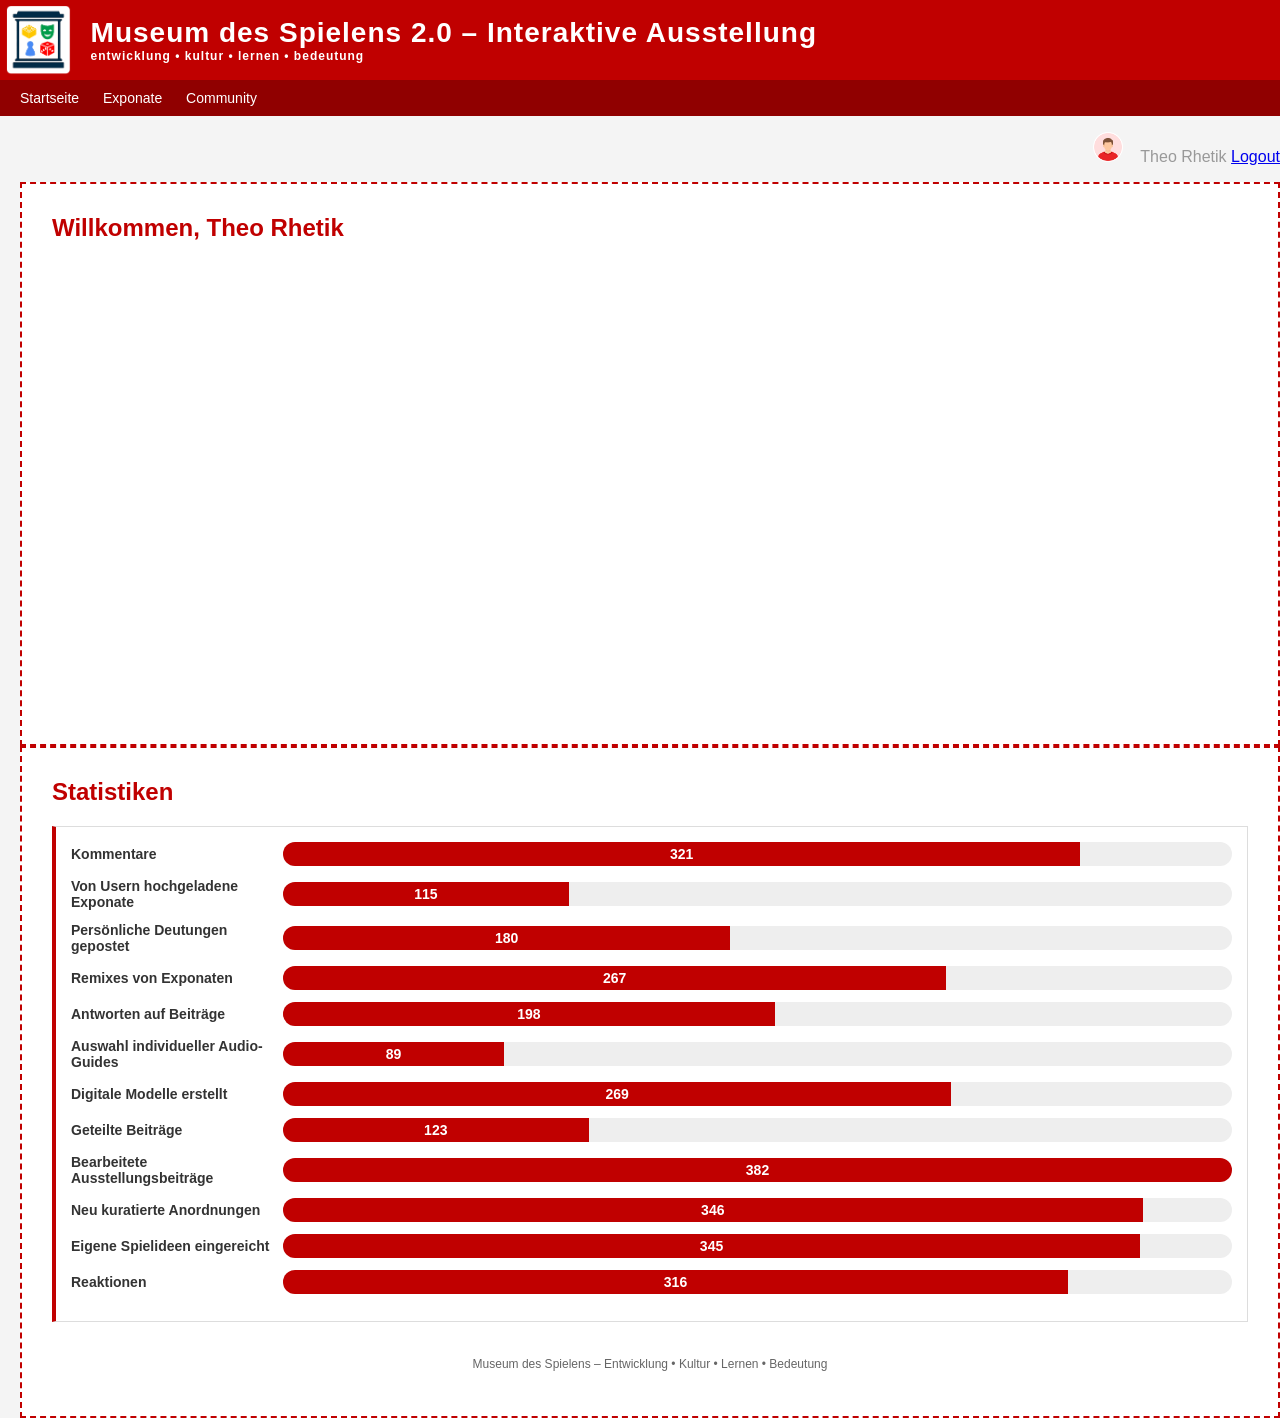
==== backoffice.html @ 5a3924ff "Update backoffice.html" ====
<!DOCTYPE html>
<html lang="de">
<head>
<meta charset="UTF-8">
<title>Museum des Spielens – Museum 2.0</title>

<style>
body {
    margin: 0;
    font-family: Arial, Helvetica, sans-serif;
    background-color: #f4f4f4;
}

header {
    background-color: #C00000;
    color: white;
    padding: 5px;
    display: flex;
    align-items: center;
}

.header-text {
    display: flex;
    flex-direction: column;
}
header img {
    height: 70px;
    margin-right: 20px;
}

header h1 {
    margin: 0;
    font-size: 28px;
    letter-spacing: 1px;
}

header h4 {
    background-color: #C00000;
    color: white;margin: 0;
    font-size: 12px;
    letter-spacing: 1px;
}

header a {
    color: inherit;              /* übernimmt Textfarbe */
    text-decoration: none;       /* entfernt Unterstreichung */
}

nav {
    background-color: #900000;
    color: white;
    padding: 10px 20px;
    font-size: 14px;
}

nav span {
    margin-right: 20px;
}

nav a {
    color: white;
    text-decoration: none;
    font-weight: normal;
}

nav a:hover {
    text-decoration: underline;
}

.container {
    display: flex;
    padding: 20px;
}

.sidebar {
    width: 250px;
    background-color: white;
    padding: 20px;
    border-right: 3px solid #C00000;
}

.sidebar h3 {
    margin-top: 0;
    color: #C00000;
}

.sidebar ul {
    list-style: none;
    padding: 0;
}

.sidebar li {
    padding: 8px 0;
    border-bottom: 1px solid #ddd;
}

.main {
    flex: 1;
    background-color: white;
    margin-left: 20px;
    padding: 30px;
    min-height: 500px;
    border: 2px dashed #C00000;
}

.main h2 {
    color: #C00000;
    margin-top: 0;
}

.footer {
    text-align: center;
    padding: 15px;
    font-size: 12px;
    color: #666;
}

.post {
    border: 1px solid #ddd;
    border-left: 4px solid #C00000;
    padding: 15px;
    margin-bottom: 20px;
    background-color: white;
}

.post-header {
    font-size: 14px;
    margin-bottom: 10px;
}

.username {
    font-weight: bold;
    color: #C00000;
}

.time {
    float:right;
    color:#777;
    font-size:13px;
}

.post-image {
    max-width: 100%;
    margin-top: 10px;
}

.post-actions{
    margin-top:10px;
    padding-top:8px;
    border-top:1px solid #eee;
}

.stat-card {
    background-color: white;
    border: 1px solid #ddd;
    border-left: 4px solid #C00000;
    padding: 15px;
    margin-bottom: 20px;
}

.stat-row {
    display: flex;
    align-items: center;
    gap: 12px;
    margin-bottom: 12px;
}

.stat-label {
    width: 200px;
    font-size: 14px;
    font-weight: bold;
    color: #333;
    flex-shrink: 0;
}

.stat-bar-bg {
    flex: 1;
    height: 24px;
    background-color: #eee;
    border-radius: 12px;
    overflow: hidden;
}

.stat-bar {
    height: 100%;
    width: 0;
    background-color: #C00000;
    color: white;

    display: flex;
    align-items: center;
    justify-content: center;

    font-size: 14px;
    transition: width 1.5s ease;
    font-weight: bold;
}

.stat-value {
    font-size: 14px;
    color: #666;
}

</style>
</head>

<body>

<header>
    <img src="logo_webseite3.png" alt="Museum des Spielens Logo">
    <div class="header-text">
        <h1>Museum des Spielens 2.0 – Interaktive Ausstellung</h1>
        <h4>entwicklung &#x2022 kultur &#x2022 lernen &#x2022 bedeutung</h4>
    </div>
</header>
<nav>
    <span><a href="index.html">Startseite</a></span>
    <span><a href="exponate.html">Exponate</a></span>
    <span><a href="community.html">Community</a></span>
</nav>
<p style="color:#999;"; align="right">
    <span align="right"><img src="images/avatar.png" width="30">&nbsp; &nbsp; Theo Rhetik</span>
    <span align="right"><a href="index.html">Logout</a></span>
</p>
    <div class="main">
        <h2>Willkommen, Theo Rhetik</h2>
    
    </div>
<div class="main">
    <h2>Statistiken</h2>

<div class="stat-card">

    <div class="stat-row">
    <div class="stat-label">Kommentare</div>
    <div class="stat-bar-bg">
        <div class="stat-bar" data-value="321">321</div>
    </div>
</div>

    <div class="stat-row">
        <div class="stat-label">Von Usern hochgeladene Exponate</div>
        <div class="stat-bar-bg">
            <div class="stat-bar" data-value="115">115</div>
        </div>
    </div>

    <div class="stat-row">
        <div class="stat-label">Persönliche Deutungen gepostet</div>
        <div class="stat-bar-bg">
            <div class="stat-bar" data-value="180">180</div>
        </div>
    </div>
    <div class="stat-row">
        <div class="stat-label">Remixes von Exponaten</div>
        <div class="stat-bar-bg">
            <div class="stat-bar" data-value="267">267</div>
        </div>
    </div>
    <div class="stat-row">
        <div class="stat-label">Antworten auf Beiträge</div>
        <div class="stat-bar-bg">
            <div class="stat-bar" data-value="198">198</div>
        </div>
    </div>
    <div class="stat-row">
        <div class="stat-label">Auswahl individueller Audio-Guides</div>
        <div class="stat-bar-bg">
            <div class="stat-bar" data-value="89">89</div>
        </div>
    </div>
    <div class="stat-row">
        <div class="stat-label">Digitale Modelle erstellt</div>
        <div class="stat-bar-bg">
            <div class="stat-bar" data-value="269">269</div>
        </div>
    </div>
    <div class="stat-row">
        <div class="stat-label">Geteilte Beiträge</div>
        <div class="stat-bar-bg">
            <div class="stat-bar" data-value="123">123</div>
        </div>
    </div>
    <div class="stat-row">
        <div class="stat-label">Bearbeitete Ausstellungsbeiträge</div>
        <div class="stat-bar-bg">
            <div class="stat-bar" data-value="382">382</div>
        </div>
    </div>
    <div class="stat-row">
        <div class="stat-label">Neu kuratierte Anordnungen</div>
        <div class="stat-bar-bg">
            <div class="stat-bar" data-value="346">346</div>
        </div>
    </div>
    <div class="stat-row">
        <div class="stat-label">Eigene Spielideen eingereicht</div>
        <div class="stat-bar-bg">
            <div class="stat-bar" data-value="345">345</div>
        </div>
    </div>
 <div class="stat-row">
        <div class="stat-label">Reaktionen</div>
        <div class="stat-bar-bg">
            <div class="stat-bar" data-value="316">316</div>
        </div>
    </div>

</div>



<div class="footer">
    Museum des Spielens – Entwicklung • Kultur • Lernen • Bedeutung
</div>


<script>
window.addEventListener("load", function () {

    const bars = document.querySelectorAll(".stat-bar");

    let max = 0;

    bars.forEach(bar => {
        let val = parseInt(bar.getAttribute("data-value"));
        if (val > max) max = val;
    });

    setTimeout(function () {
        bars.forEach(bar => {
            let val = parseInt(bar.getAttribute("data-value"));
            let width = (val / max) * 100;
            bar.style.width = width + "%";
        });
    }, 300);

});
</script>
</body>
</html>
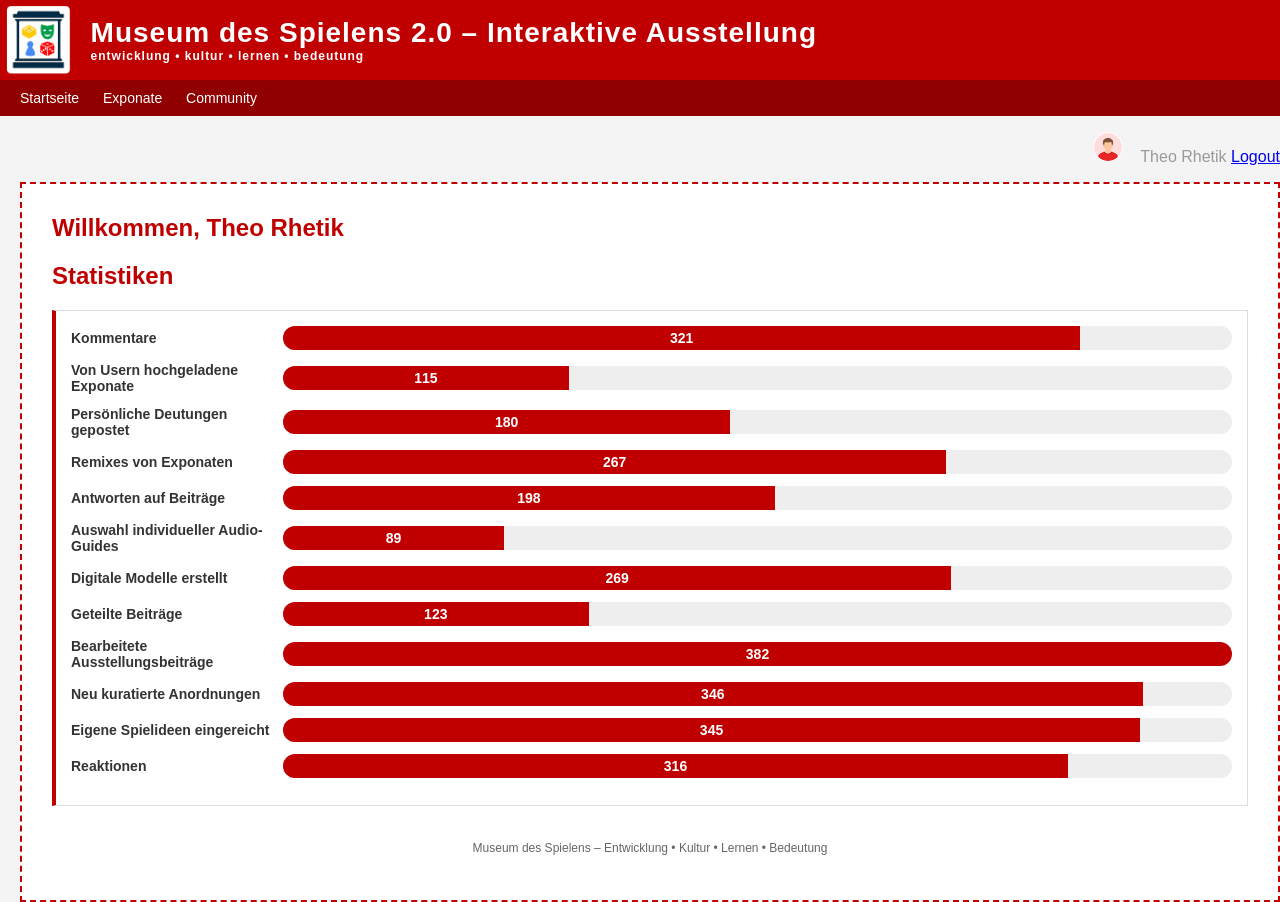
==== commit 5be09be0: "Update backoffice.html" ====
--- a/backoffice.html
+++ b/backoffice.html
@@ -224,9 +224,6 @@
 </p>
     <div class="main">
         <h2>Willkommen, Theo Rhetik</h2>
-    
-    </div>
-<div class="main">
     <h2>Statistiken</h2>
 
 <div class="stat-card">
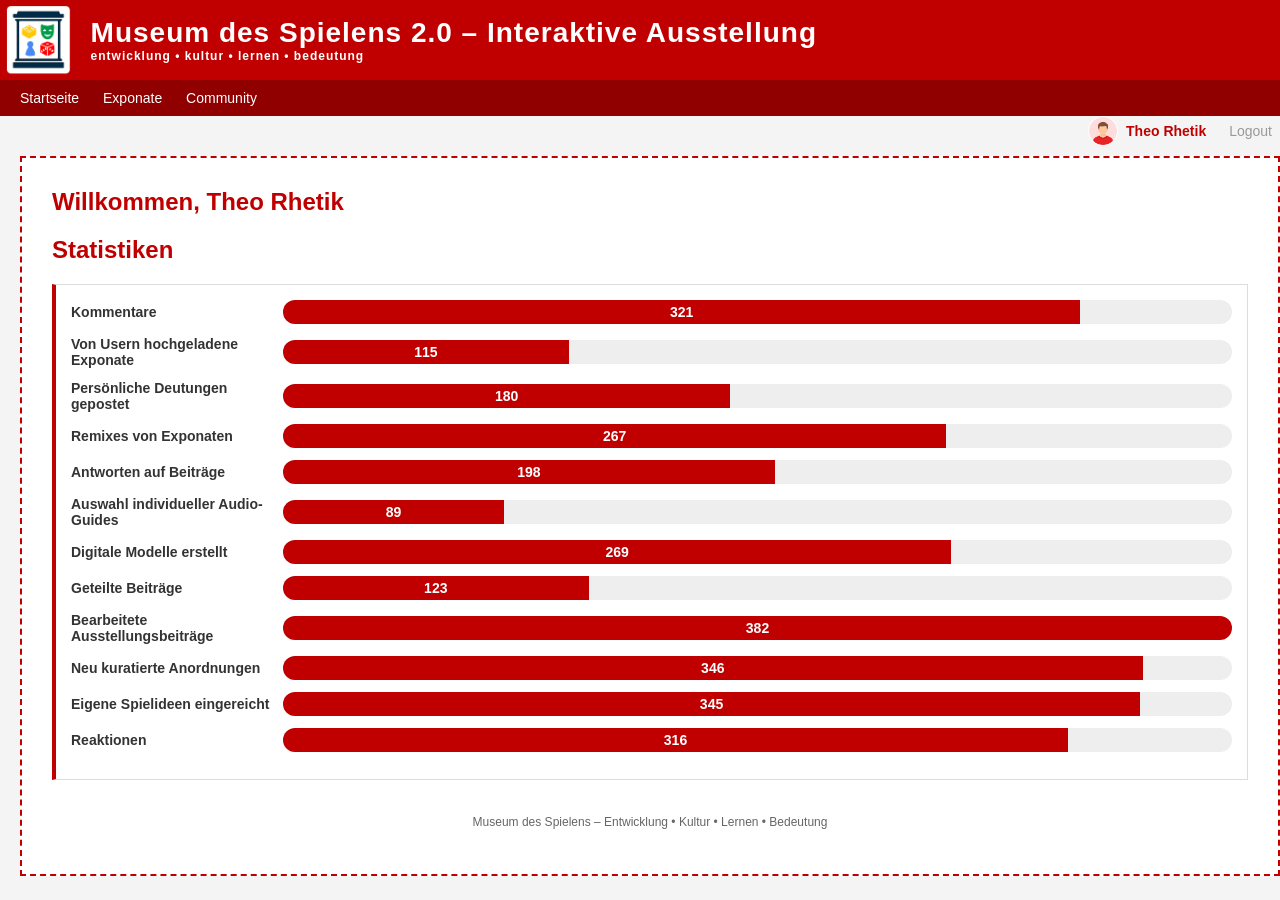
==== commit 0883612b: "Update backoffice.html" ====
--- a/backoffice.html
+++ b/backoffice.html
@@ -201,6 +201,42 @@
     color: #666;
 }
 
+.user-bar {
+    display: flex;
+    justify-content: flex-end;
+    align-items: center;
+    gap: 15px;
+    color: #999;
+    font-size: 14px;
+    margin-bottom: 10px;
+}
+
+/* Avatar + Name */
+.user-info {
+    display: flex;
+    align-items: center;
+    gap: 8px;
+}
+
+.user-info img {
+    width: 30px;
+    height: 30px;
+    border-radius: 50%;
+}
+
+/* Logout-Button */
+.logout-btn {
+    text-decoration: none;
+    color: #999;
+    padding: 4px 8px;
+    border-radius: 4px;
+}
+
+.logout-btn:hover {
+    background-color: #eee;
+    color: #C00000;
+}
+    
 </style>
 </head>
 
@@ -218,10 +254,14 @@
     <span><a href="exponate.html">Exponate</a></span>
     <span><a href="community.html">Community</a></span>
 </nav>
-<p style="color:#999;"; align="right">
-    <span align="right"><img src="images/avatar.png" width="30">&nbsp; &nbsp; Theo Rhetik</span>
-    <span align="right"><a href="index.html">Logout</a></span>
-</p>
+<div class="user-bar">
+    <div class="user-info">
+        <img src="images/avatar.png" alt="Avatar">
+        <span class="username">Theo Rhetik</span>
+    </div>
+
+    <a href="index.html" class="logout-btn">Logout</a>
+</div>
     <div class="main">
         <h2>Willkommen, Theo Rhetik</h2>
     <h2>Statistiken</h2>
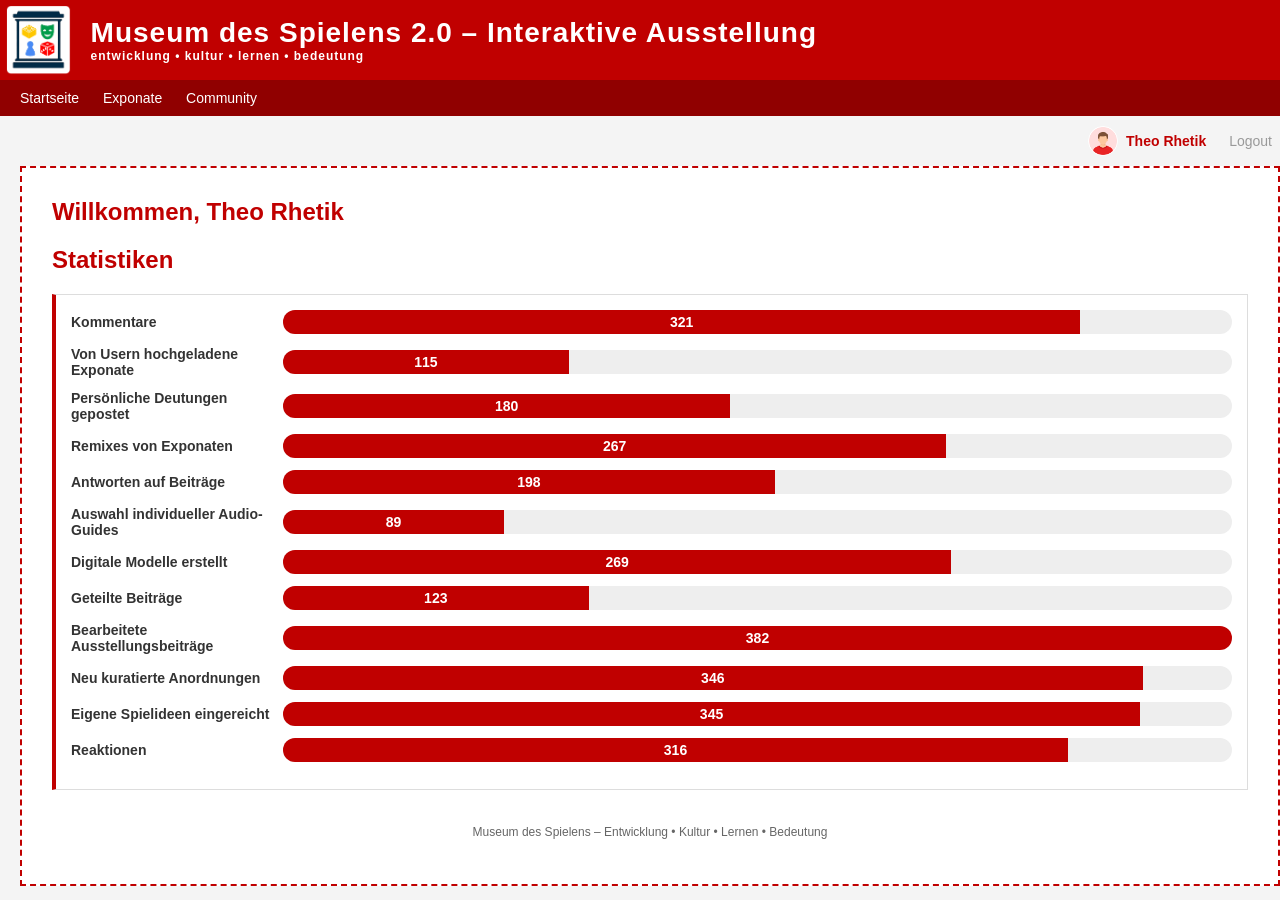
==== commit c3a4c7e9: "Update backoffice.html" ====
--- a/backoffice.html
+++ b/backoffice.html
@@ -202,6 +202,7 @@
 }
 
 .user-bar {
+    margin-top: 10px;
     display: flex;
     justify-content: flex-end;
     align-items: center;
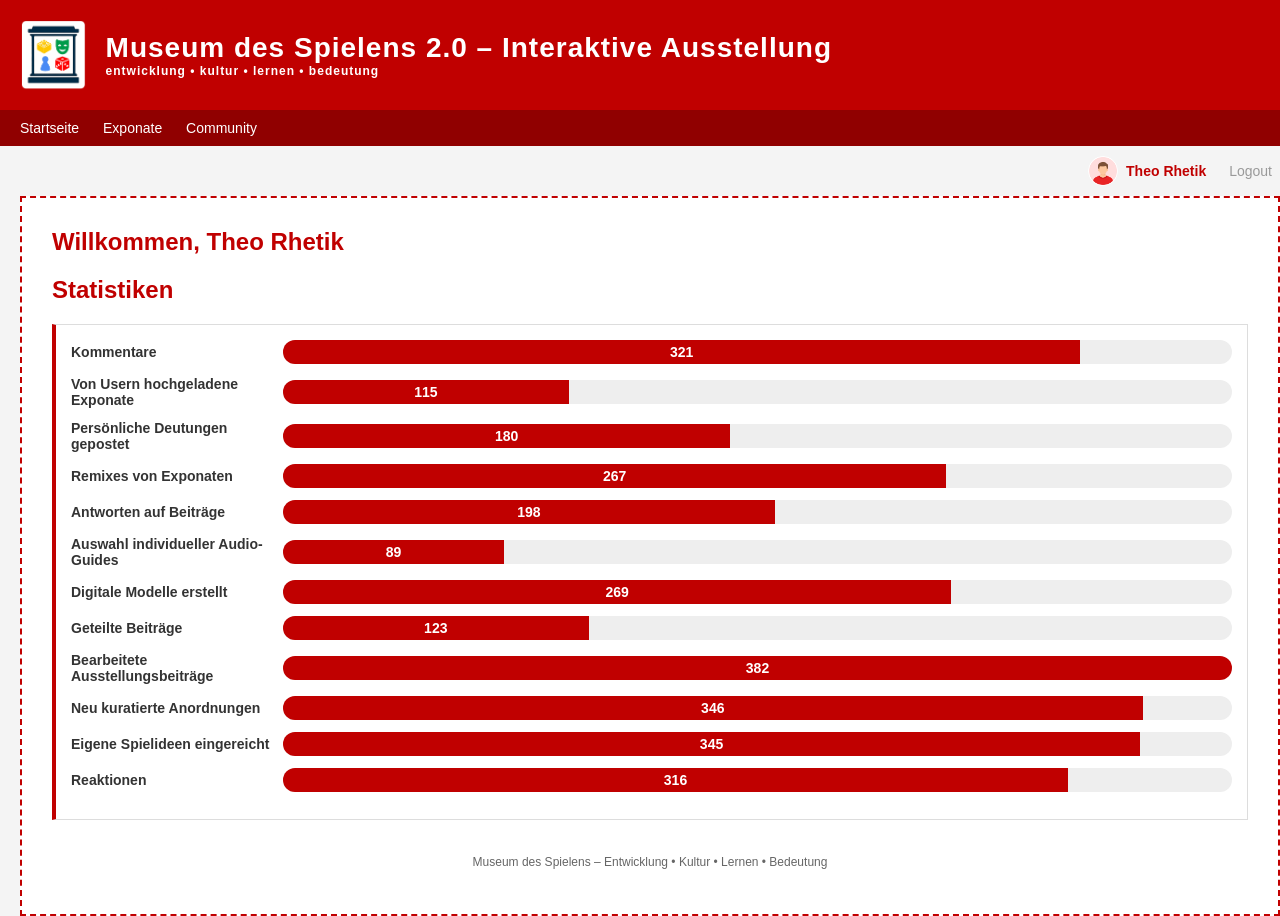
==== commit c95a692f: "Update backoffice.html" ====
--- a/backoffice.html
+++ b/backoffice.html
@@ -14,7 +14,7 @@
 header {
     background-color: #C00000;
     color: white;
-    padding: 5px;
+    padding: 20px;
     display: flex;
     align-items: center;
 }
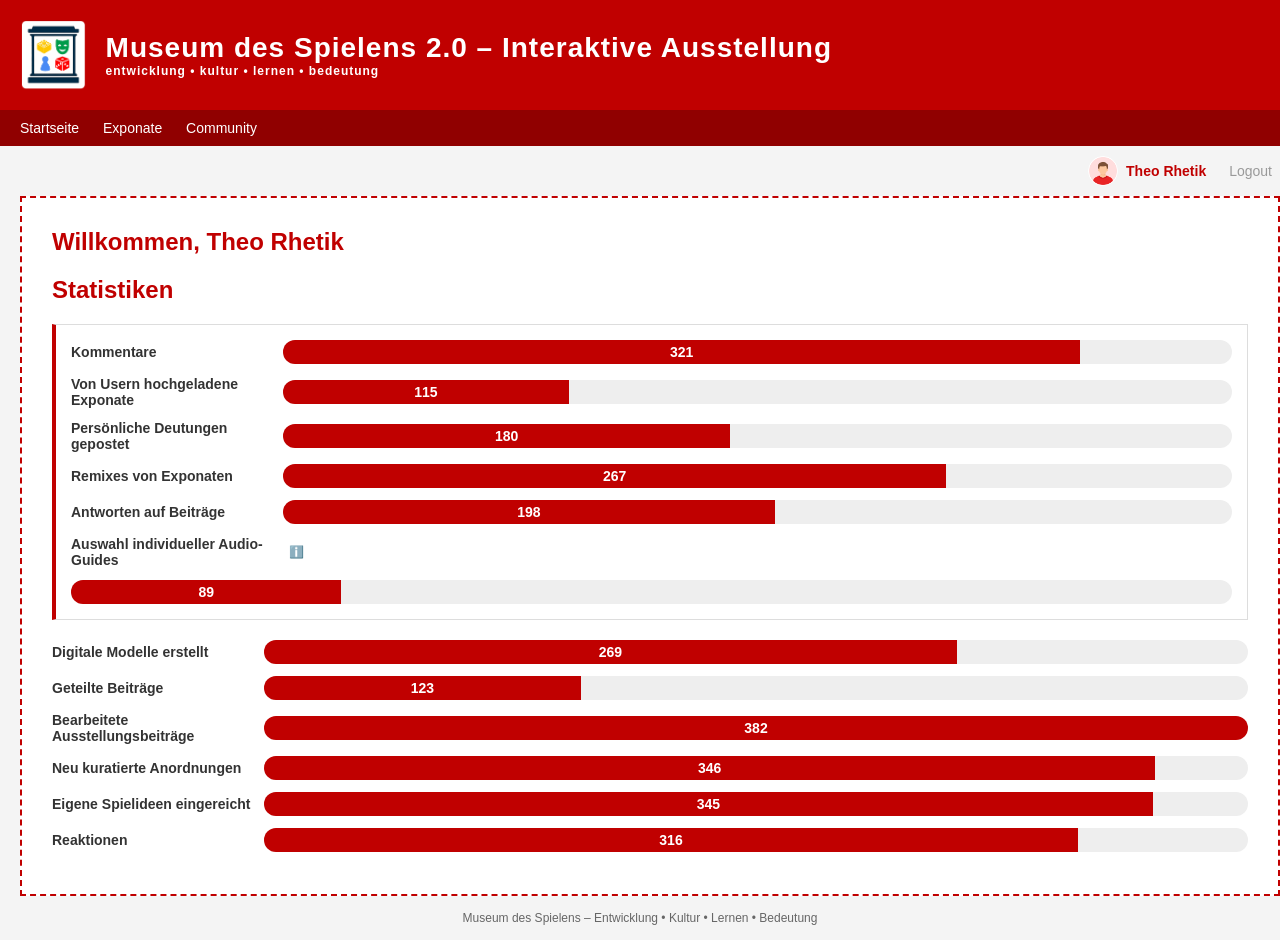
==== commit 4ca95e86: "Update backoffice.html" ====
--- a/backoffice.html
+++ b/backoffice.html
@@ -236,6 +236,36 @@
 .logout-btn:hover {
     background-color: #eee;
     color: #C00000;
+}
+
+    .info-icon {
+    position: relative;
+    cursor: pointer;
+    margin-left: 6px;
+    font-size: 12px;
+}
+
+.tooltip {
+    visibility: hidden;
+    width: 220px;
+    background-color: #333;
+    color: white;
+    text-align: left;
+    padding: 8px;
+    border-radius: 6px;
+
+    position: absolute;
+    bottom: 125%;
+    left: 50%;
+    transform: translateX(-50%);
+
+    font-size: 12px;
+    line-height: 1.4;
+    z-index: 10;
+}
+
+.info-icon:hover .tooltip {
+    visibility: visible;
 }
     
 </style>
@@ -303,6 +333,13 @@
     </div>
     <div class="stat-row">
         <div class="stat-label">Auswahl individueller Audio-Guides</div>
+    <span class="info-icon">
+        ℹ️
+        <span class="tooltip">
+            Die NutzerInnen haben hier die Möglichkeit, sich zu jedem Exponat einen Audio-Guide auszuwählen, der am ehesten zu ihrer eigenen Deutung des Exponates passt.
+        </span>
+    </span>
+</div>
         <div class="stat-bar-bg">
             <div class="stat-bar" data-value="89">89</div>
         </div>
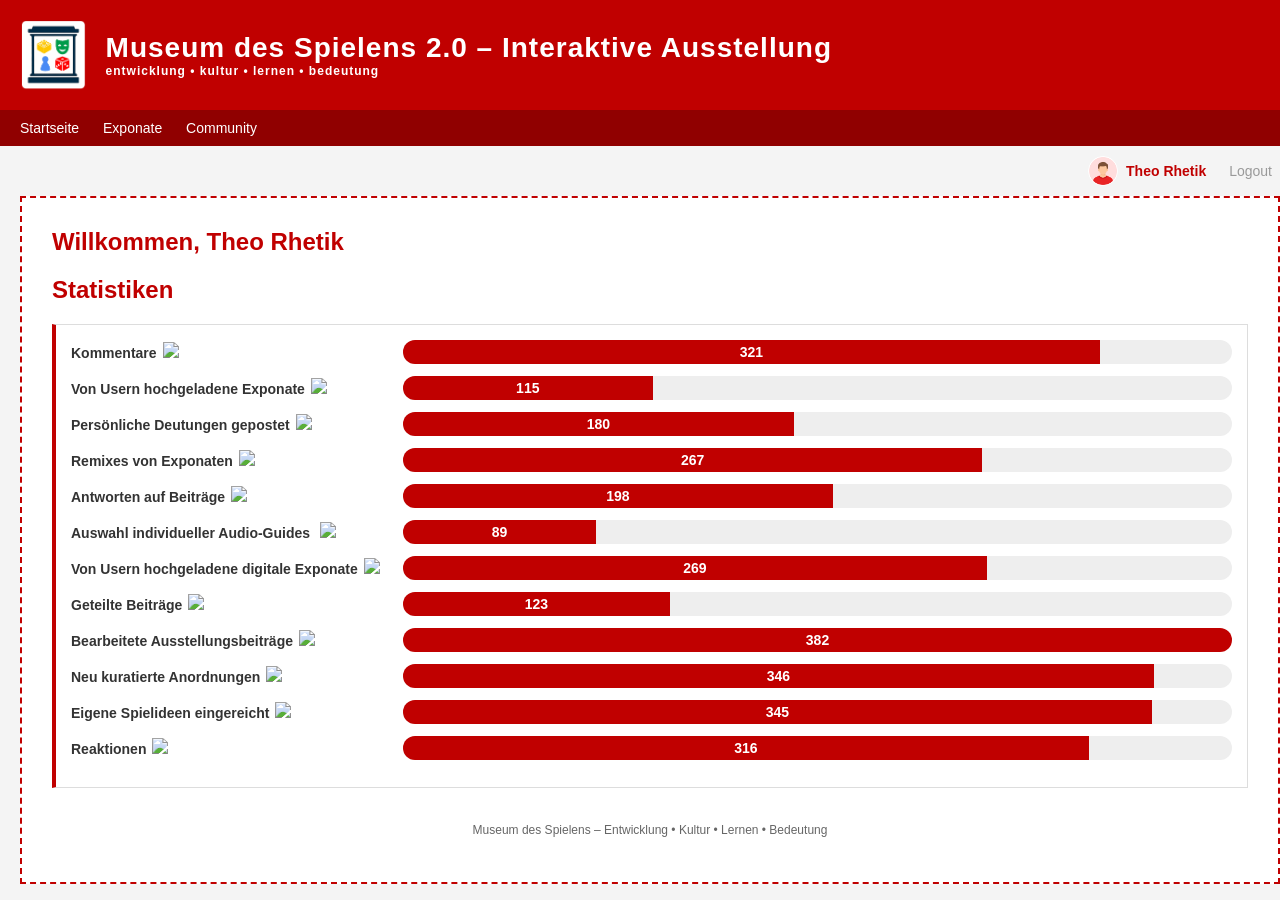
==== commit 948b51e6: "Update backoffice.html" ====
--- a/backoffice.html
+++ b/backoffice.html
@@ -73,7 +73,7 @@
 }
 
 .sidebar {
-    width: 250px;
+    width: 14:39 08.04.2026px;
     background-color: white;
     padding: 20px;
     border-right: 3px solid #C00000;
@@ -166,7 +166,7 @@
 }
 
 .stat-label {
-    width: 200px;
+    width: 320px;
     font-size: 14px;
     font-weight: bold;
     color: #333;
@@ -300,82 +300,137 @@
 <div class="stat-card">
 
     <div class="stat-row">
-    <div class="stat-label">Kommentare</div>
+    <div class="stat-label">Kommentare<span class="info-icon"><img src="images/infobubble.png"; width="10">
+            <span class="tooltip">
+                Kommentare von Usern zu von anderer Usern geteilten Inhalten.
+            </span>
+        </span>
+</div>
     <div class="stat-bar-bg">
         <div class="stat-bar" data-value="321">321</div>
     </div>
 </div>
 
     <div class="stat-row">
-        <div class="stat-label">Von Usern hochgeladene Exponate</div>
+        <div class="stat-label">Von Usern hochgeladene Exponate<span class="info-icon"><img src="images/infobubble.png"; width="10">
+            <span class="tooltip">
+                Von Usern neu erstellte Exponate
+            </span>
+        </span>
+</div>
         <div class="stat-bar-bg">
             <div class="stat-bar" data-value="115">115</div>
         </div>
     </div>
 
     <div class="stat-row">
-        <div class="stat-label">Persönliche Deutungen gepostet</div>
+        <div class="stat-label">Persönliche Deutungen gepostet<span class="info-icon"><img src="images/infobubble.png"; width="10">
+            <span class="tooltip">
+                Von Usern gepostete Interpretationen über die Bedeutung der einzelnen Exponate.
+            </span>
+        </span>
+</div>
         <div class="stat-bar-bg">
             <div class="stat-bar" data-value="180">180</div>
         </div>
     </div>
     <div class="stat-row">
-        <div class="stat-label">Remixes von Exponaten</div>
+        <div class="stat-label">Remixes von Exponaten<span class="info-icon"><img src="images/infobubble.png"; width="10">
+            <span class="tooltip">
+                Von Usern veränderte Exponate.
+            </span>
+        </span>
+</div>
         <div class="stat-bar-bg">
             <div class="stat-bar" data-value="267">267</div>
         </div>
     </div>
     <div class="stat-row">
-        <div class="stat-label">Antworten auf Beiträge</div>
+        <div class="stat-label">Antworten auf Beiträge<span class="info-icon"><img src="images/infobubble.png"; width="10">
+            <span class="tooltip">
+                Antworten von Usern auf die Posts des Museums.
+            </span>
+        </span>
+</div>
         <div class="stat-bar-bg">
             <div class="stat-bar" data-value="198">198</div>
         </div>
     </div>
-    <div class="stat-row">
-        <div class="stat-label">Auswahl individueller Audio-Guides</div>
-    <span class="info-icon">
-        ℹ️
-        <span class="tooltip">
-            Die NutzerInnen haben hier die Möglichkeit, sich zu jedem Exponat einen Audio-Guide auszuwählen, der am ehesten zu ihrer eigenen Deutung des Exponates passt.
-        </span>
-    </span>
-</div>
+ <div class="stat-row">
+    <div class="stat-label">
+        Auswahl individueller Audio-Guides
+        <span class="info-icon"><img src="images/infobubble.png"; width="10">
+            <span class="tooltip">
+                User haben hier die Möglichkeit, sich zu jedem Exponat einen Audio-Guide auszuwählen, der am ehesten zu ihrer eigenen Deutung des Exponates passt.
+            </span>
+        </span>
+    </div>
         <div class="stat-bar-bg">
             <div class="stat-bar" data-value="89">89</div>
         </div>
     </div>
     <div class="stat-row">
-        <div class="stat-label">Digitale Modelle erstellt</div>
+        <div class="stat-label">Von Usern hochgeladene digitale Exponate<span class="info-icon"><img src="images/infobubble.png"; width="10">
+            <span class="tooltip">
+                Von Usern neu erstellte digitale Exponate
+            </span>
+        </span>
+</div>
         <div class="stat-bar-bg">
             <div class="stat-bar" data-value="269">269</div>
         </div>
     </div>
     <div class="stat-row">
-        <div class="stat-label">Geteilte Beiträge</div>
+        <div class="stat-label">Geteilte Beiträge<span class="info-icon"><img src="images/infobubble.png"; width="10">
+            <span class="tooltip">
+                Beiträge, die User (z.B. auf anderen Plattformen) geteilt haben.
+            </span>
+        </span>
+</div>
         <div class="stat-bar-bg">
             <div class="stat-bar" data-value="123">123</div>
         </div>
     </div>
     <div class="stat-row">
-        <div class="stat-label">Bearbeitete Ausstellungsbeiträge</div>
+        <div class="stat-label">Bearbeitete Ausstellungsbeiträge<span class="info-icon"><img src="images/infobubble.png"; width="10">
+            <span class="tooltip">
+                Die NutzerInnen haben hier die Möglichkeit, sich zu jedem Exponat einen Audio-Guide auszuwählen, der am ehesten zu ihrer eigenen Deutung des Exponates passt.
+            </span>
+        </span>
+</div>
         <div class="stat-bar-bg">
             <div class="stat-bar" data-value="382">382</div>
         </div>
     </div>
     <div class="stat-row">
-        <div class="stat-label">Neu kuratierte Anordnungen</div>
+        <div class="stat-label">Neu kuratierte Anordnungen<span class="info-icon"><img src="images/infobubble.png"; width="10">
+            <span class="tooltip">
+                Von Usern neu geordnete Ausstellungen. Dabei können Exponate entfernt oder aus dem Katalog hinzugefügt werden, bzw. die Reihenfolge verändert werden.
+            </span>
+        </span>
+</div>
         <div class="stat-bar-bg">
             <div class="stat-bar" data-value="346">346</div>
         </div>
     </div>
     <div class="stat-row">
-        <div class="stat-label">Eigene Spielideen eingereicht</div>
+        <div class="stat-label">Eigene Spielideen eingereicht<span class="info-icon"><img src="images/infobubble.png"; width="10">
+            <span class="tooltip">
+                Von Usern ersonnene und eingereichte Spieleideen.
+            </span>
+        </span>
+</div>
         <div class="stat-bar-bg">
             <div class="stat-bar" data-value="345">345</div>
         </div>
     </div>
  <div class="stat-row">
-        <div class="stat-label">Reaktionen</div>
+        <div class="stat-label">Reaktionen<span class="info-icon"><img src="images/infobubble.png"; width="10">
+            <span class="tooltip">
+                Reaktionen von Usern auf Beiträge (Likes).
+            </span>
+        </span>
+</div>
         <div class="stat-bar-bg">
             <div class="stat-bar" data-value="316">316</div>
         </div>
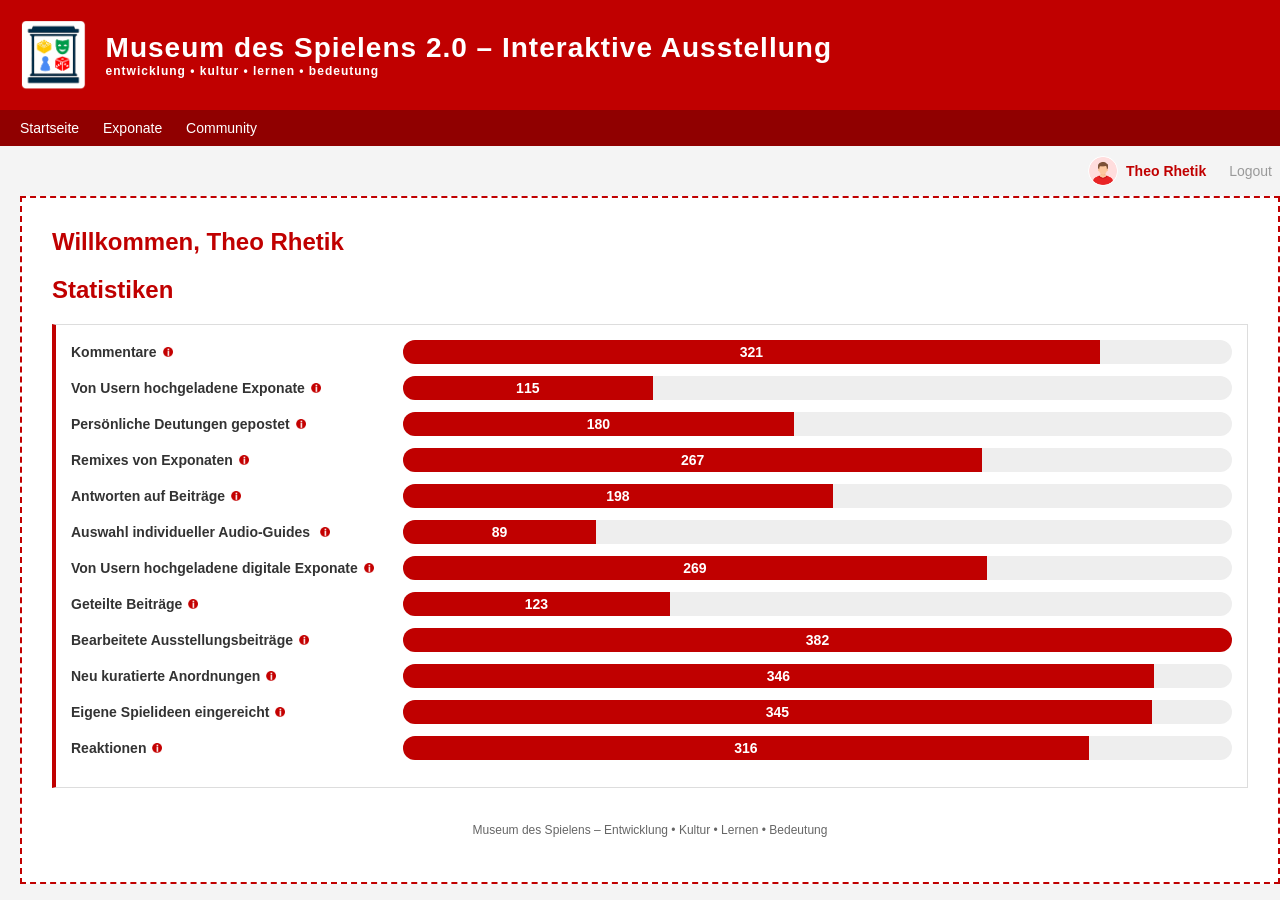
==== commit 6570982d: "Update backoffice.html" ====
--- a/backoffice.html
+++ b/backoffice.html
@@ -394,7 +394,7 @@
     <div class="stat-row">
         <div class="stat-label">Bearbeitete Ausstellungsbeiträge<span class="info-icon"><img src="images/infobubble.png"; width="10">
             <span class="tooltip">
-                Die NutzerInnen haben hier die Möglichkeit, sich zu jedem Exponat einen Audio-Guide auszuwählen, der am ehesten zu ihrer eigenen Deutung des Exponates passt.
+                Beiträge des Museums, die von Usern modifiziert wurden.
             </span>
         </span>
 </div>
